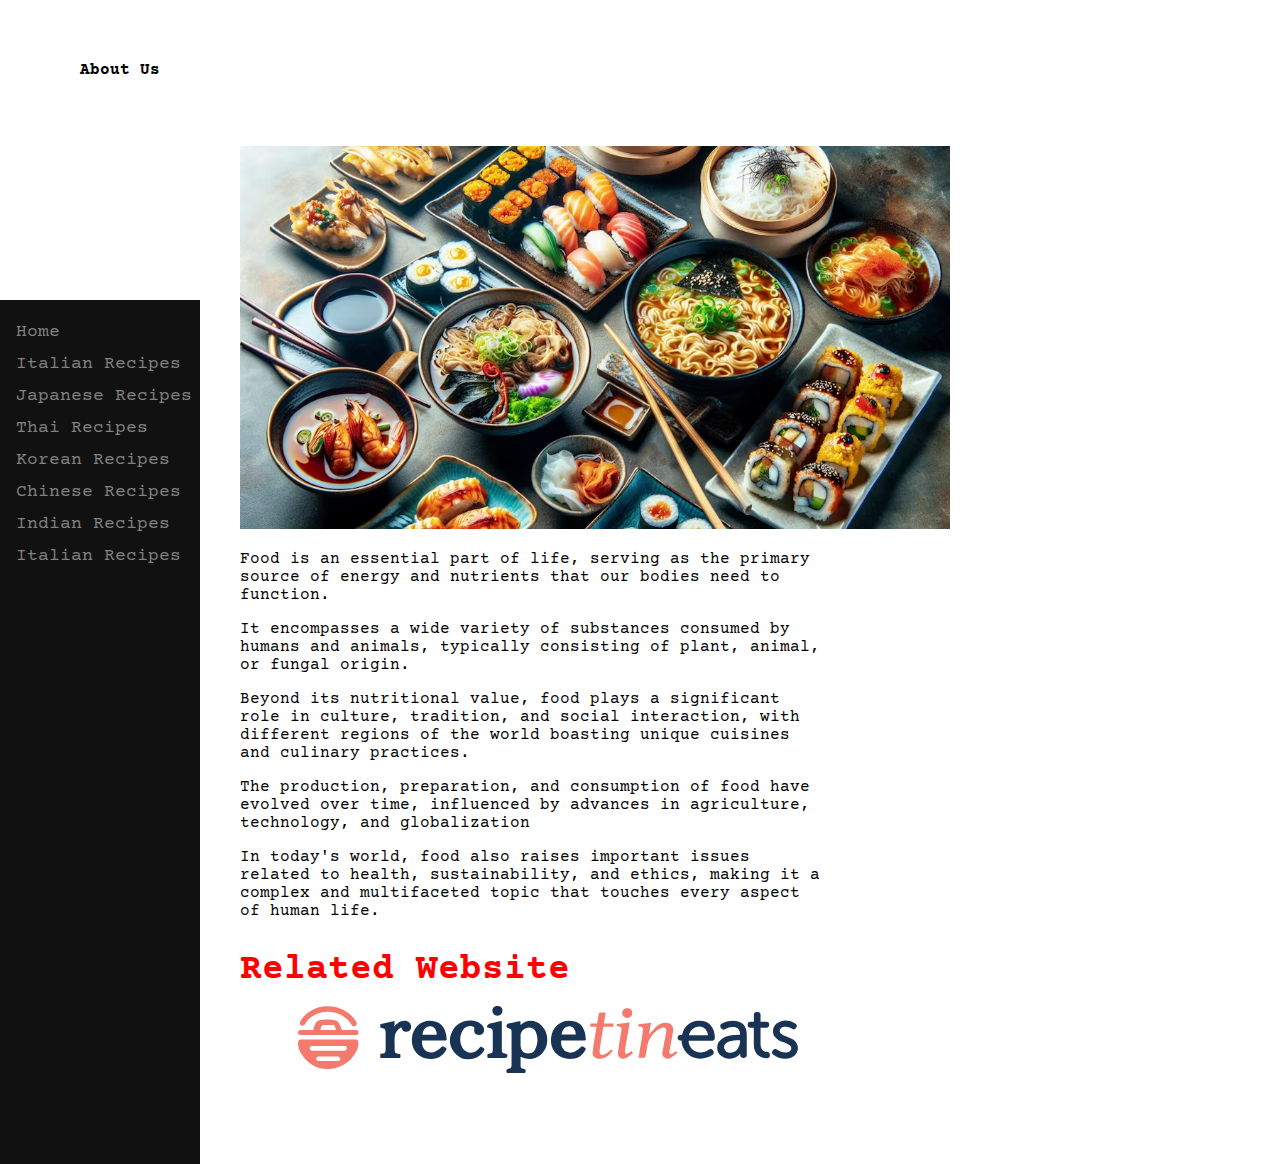
==== about us.html @ 8f79a2c7 "Addd" ====
<html>   

  <head> 

    <title>About Us</title> 

    <link href="main.css" rel="stylesheet" type="text/css"> 

  </head> 

  <body> 

     

    <div class="header">  

      <h4 class="blog-title">About Us</h4> 


    </div> 

     


    <div class="navigation"> 
      <a href="index.html" class="nav-link">Home </a> 
      <a href="about us.html" class="nav-link">Italian Recipes</a>
      <a href="japan.html" class="nav-link">Japanese Recipes </a> 

      <a href="thai.html" class="nav-link">Thai Recipes</a> 

      <a href="korean.html" class="nav-link">Korean Recipes</a> 

      <a href="chinese.html" class="nav-link">Chinese Recipes</a> 

      <a href="puns-page.html" class="nav-link">Indian Recipes</a> 

      <a href="Italian.html" class="nav-link">Italian Recipes</a> 

    </div> 
 

    <div class="main-content"> 

      <div class="section blog-post"> 


        <img class="featured" src="Asian-Food.avif" alt="Recipes"> 

        <div class="blog-content"> 

 

          <p>Food is an essential part of life, serving as the primary source of energy and nutrients that our bodies need to function.</p> 

 

          <p>It encompasses a wide variety of substances consumed by humans and animals, typically consisting of plant, animal, or fungal origin.</p> 

 


 



              <p> Beyond its nutritional value, food plays a significant role in culture, tradition, and social interaction, with different regions of the world boasting unique cuisines and culinary practices.</p> 

        

               <p>The production, preparation, and consumption of food have evolved over time, influenced by advances in agriculture, technology, and globalization</p> 

              <p> In today's world, food also raises important issues related to health, sustainability, and ethics, making it a complex and multifaceted topic that touches every aspect of human life.</p> 

          

 

        </div> 

      </div> 

    </div> 

 

     

    <div class="section related"> 

      <h2 class="heading-related">Related Website</h2> 

      <div class="related-website"> 
        <a href="https://www.recipetineats.com/" alt="Reciple Tin eats">
          <img class="thumbnail" src="Screenshot 2024-09-17 125604.png" alt="https://www.recipetineats.com/"> 
        </a>
        <p class="related-post"> 

        </p> 

      </div> 
     

       

  </body> 

</html>
---- main.css ----
@import url('https://fonts.googleapis.com/css?family=Courier+Prime'); 

@import url('https://fonts.googleapis.com/css?family=Luckiest+Guy'); 

@import url('https://fonts.googleapis.com/css?family=Oooh+Baby'); 

 

body { 

  width: 800px; 

  padding: 30px; 

  font-family: 'Courier Prime'; 

  color: black; 

  background-color: white; 

  margin: 0; 

} 

h1 { 

  font-family: 'Luckiest Guy';  

  font-size: 68px; 

  color: green; 

  text-align: center; 

} 

h2 { 

  font-size: 36px;  

  color: red; 

  margin: 0; 

} 

.header { 

   width: 100%; 
 






   
  padding: 10px 50px; 

} 

.slogan { 

  font-family: 'Oooh Baby';  

  text-align: right; 

  color: #1083c4; 

  font-size: 48px; 

} 

.navigation { 

  height: 100%; 

  width: 200px; 

  position: fixed; 

  z-index: 1; 

  top: 0; 

  left: 0; 

  background-color: #111; 

  overflow-x: hidden; 

  padding-top: 16px; 

  margin-top: 300px;  

} 

.navigation a { 

  padding: 6px 8px 6px 16px; 

  text-decoration: none; 

  font-size: 18px; 

  color: #818181; 

  display: block;   

} 

.navigation a:hover { 

  color: #f1f1f1; 

} 

.main-content, .related { 

  margin-top: 30px; 

  margin-left: 200px; /* Same as the width of the sidenav */ 

  padding: 0px 10px; 

} 

.featured { 

  width: 710px;  

  margin: 5px auto; 

} 

 

.related-post { 

  width: 250px; 

  display: inline-block; 

  vertical-align: top; 

  padding: 10px; 

} 

.related-post img { 

  width: 80%; 

  border-radius: 25px; 

} 
 

.sig { 

  color: orange; 

  font-size: 24px; 

  font-weight: bold; 

}
p {
  text-align: left center;
}
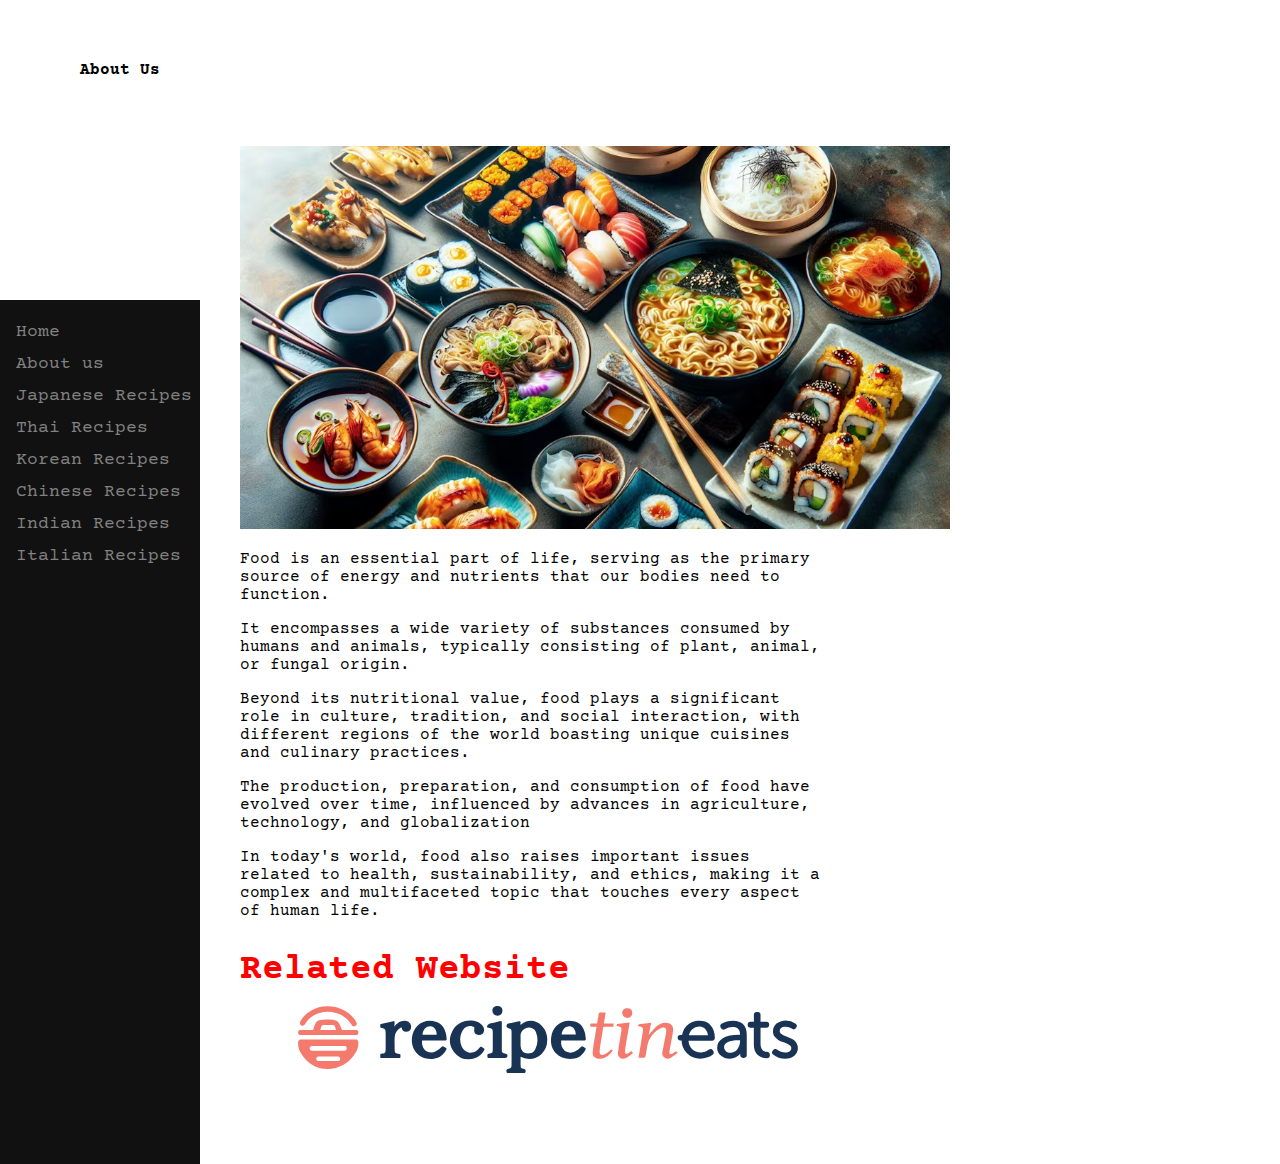
==== commit 1bc504af: "add all" ====
--- a/about us.html
+++ b/about us.html
@@ -23,21 +23,21 @@
 
 
     <div class="navigation"> 
-      <a href="index.html" class="nav-link">Home </a> 
-      <a href="about us.html" class="nav-link">Italian Recipes</a>
-      <a href="japan.html" class="nav-link">Japanese Recipes </a> 
-
-      <a href="thai.html" class="nav-link">Thai Recipes</a> 
-
-      <a href="korean.html" class="nav-link">Korean Recipes</a> 
-
-      <a href="chinese.html" class="nav-link">Chinese Recipes</a> 
-
-      <a href="puns-page.html" class="nav-link">Indian Recipes</a> 
-
-      <a href="Italian.html" class="nav-link">Italian Recipes</a> 
-
-    </div> 
+        <a href="index.html" class="nav-link">Home </a> 
+        <a href="about us.html" class="nav-link">About us</a>
+        <a href="japan.html" class="nav-link">Japanese Recipes </a> 
+  
+        <a href="thai.html" class="nav-link">Thai Recipes</a> 
+  
+        <a href="korean.html" class="nav-link">Korean Recipes</a> 
+  
+        <a href="chinese.html" class="nav-link">Chinese Recipes</a> 
+  
+        <a href="puns-page.html" class="nav-link">Indian Recipes</a> 
+  
+        <a href="Italian.html" class="nav-link">Italian Recipes</a> 
+  
+      </div> 
  
 
     <div class="main-content"> 
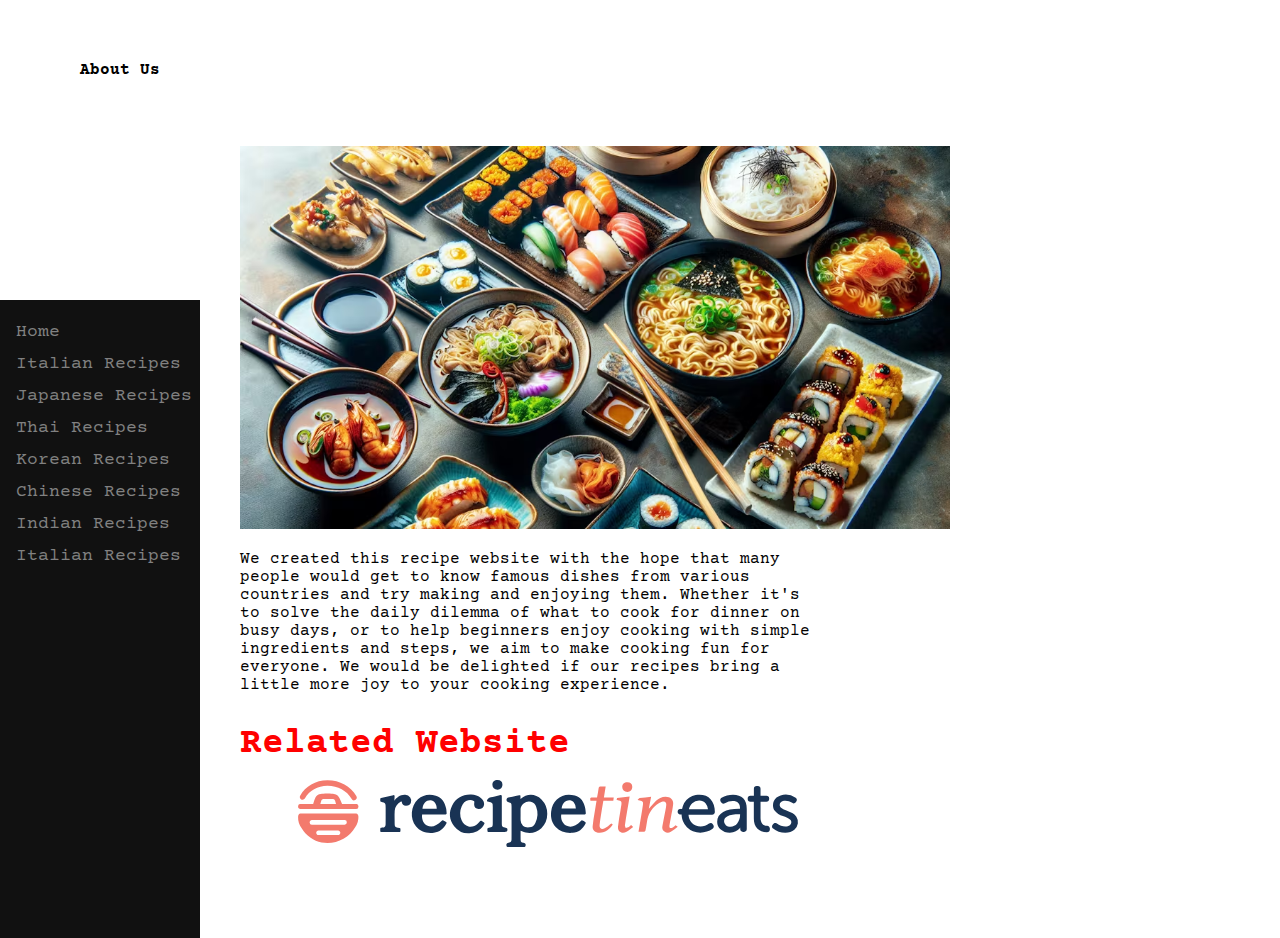
==== commit f3411d74: "add" ====
--- a/about us.html
+++ b/about us.html
@@ -23,21 +23,21 @@
 
 
     <div class="navigation"> 
-        <a href="index.html" class="nav-link">Home </a> 
-        <a href="about us.html" class="nav-link">About us</a>
-        <a href="japan.html" class="nav-link">Japanese Recipes </a> 
-  
-        <a href="thai.html" class="nav-link">Thai Recipes</a> 
-  
-        <a href="korean.html" class="nav-link">Korean Recipes</a> 
-  
-        <a href="chinese.html" class="nav-link">Chinese Recipes</a> 
-  
-        <a href="puns-page.html" class="nav-link">Indian Recipes</a> 
-  
-        <a href="Italian.html" class="nav-link">Italian Recipes</a> 
-  
-      </div> 
+      <a href="index.html" class="nav-link">Home </a> 
+      <a href="about us.html" class="nav-link">Italian Recipes</a>
+      <a href="japan.html" class="nav-link">Japanese Recipes </a> 
+
+      <a href="thai.html" class="nav-link">Thai Recipes</a> 
+
+      <a href="korean.html" class="nav-link">Korean Recipes</a> 
+
+      <a href="chinese.html" class="nav-link">Chinese Recipes</a> 
+
+      <a href="puns-page.html" class="nav-link">Indian Recipes</a> 
+
+      <a href="Italian.html" class="nav-link">Italian Recipes</a> 
+
+    </div> 
  
 
     <div class="main-content"> 
@@ -51,26 +51,13 @@
 
  
 
-          <p>Food is an essential part of life, serving as the primary source of energy and nutrients that our bodies need to function.</p> 
+          <p>We created this recipe website with the hope that many people would get to know famous dishes from various countries and try making and enjoying them.
+             Whether it's to solve the daily dilemma of what to cook for dinner on busy days, or to help beginners enjoy cooking with simple ingredients and steps, we aim to make cooking fun for everyone.
+              We would be delighted if our recipes bring a little more joy to your cooking experience.</p> 
 
  
 
-          <p>It encompasses a wide variety of substances consumed by humans and animals, typically consisting of plant, animal, or fungal origin.</p> 
-
- 
-
-
- 
-
-
-
-              <p> Beyond its nutritional value, food plays a significant role in culture, tradition, and social interaction, with different regions of the world boasting unique cuisines and culinary practices.</p> 
-
         
-
-               <p>The production, preparation, and consumption of food have evolved over time, influenced by advances in agriculture, technology, and globalization</p> 
-
-              <p> In today's world, food also raises important issues related to health, sustainability, and ethics, making it a complex and multifaceted topic that touches every aspect of human life.</p> 
 
           
 
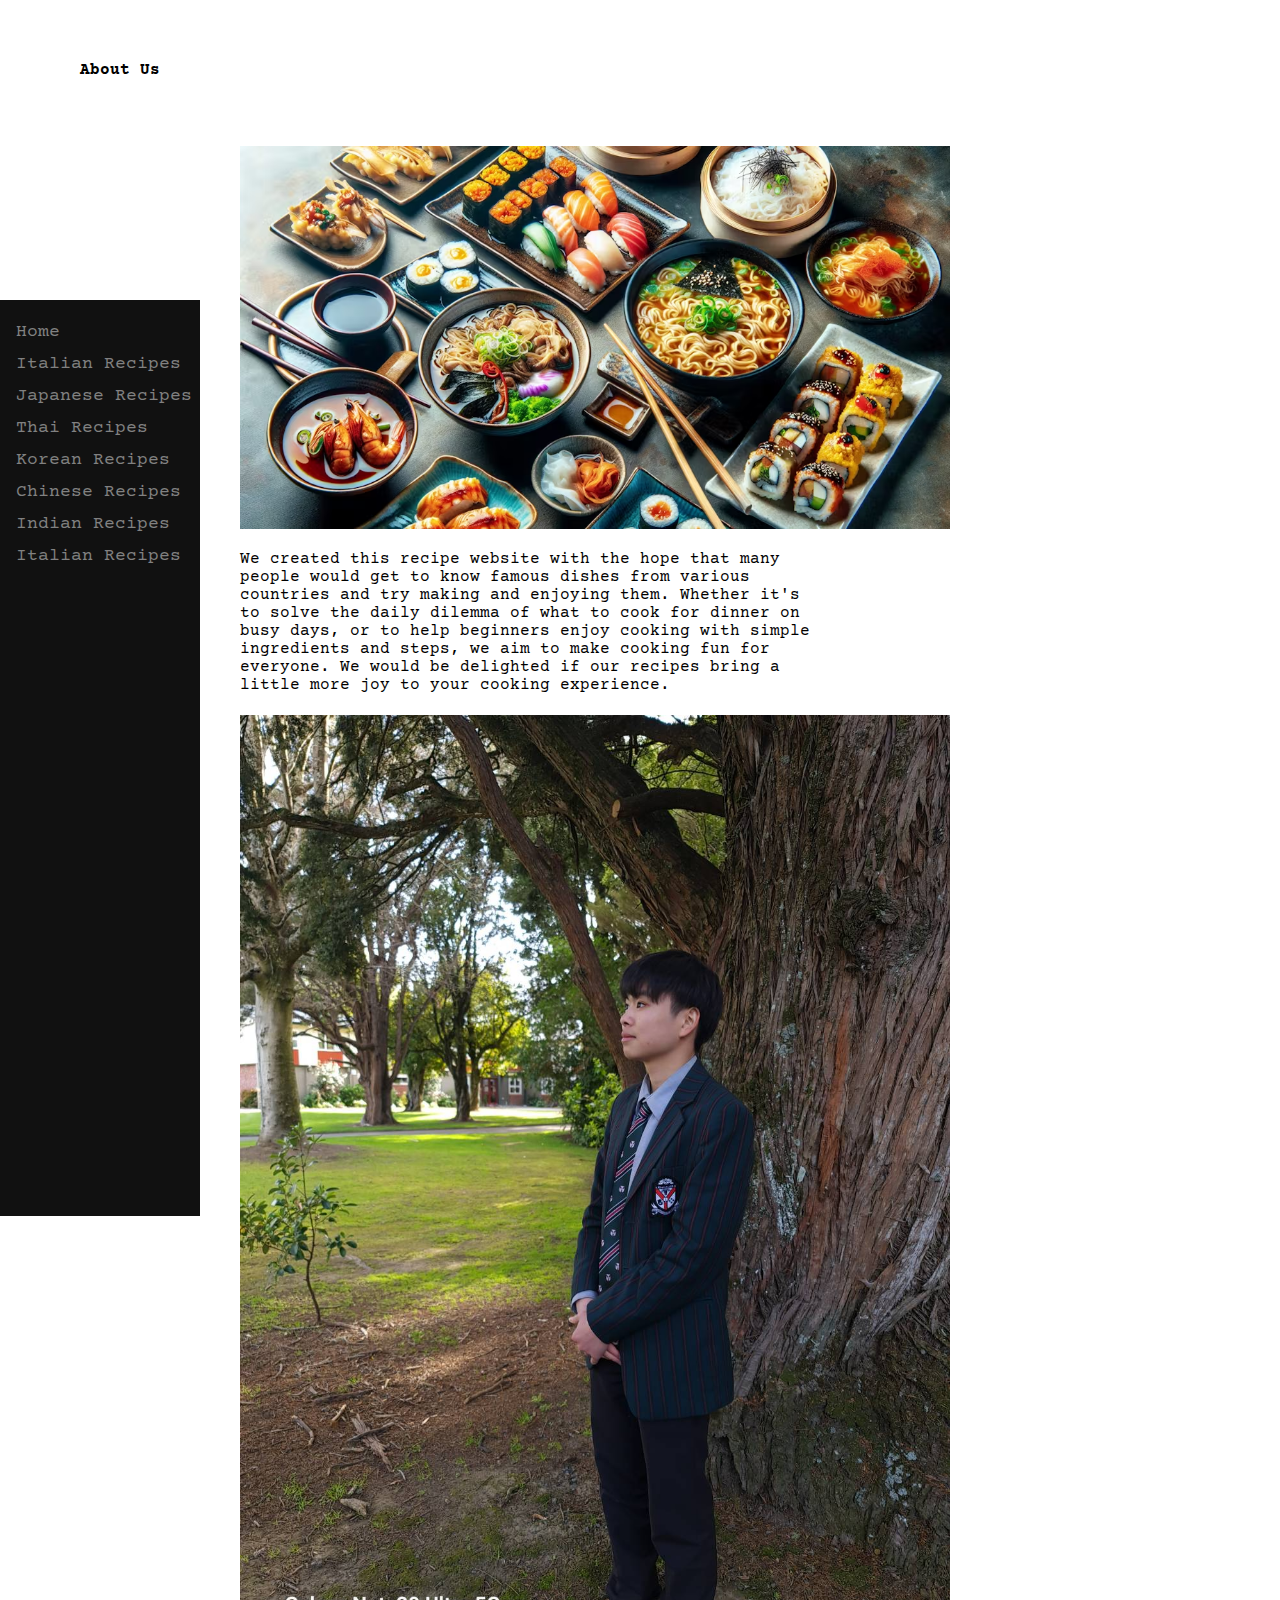
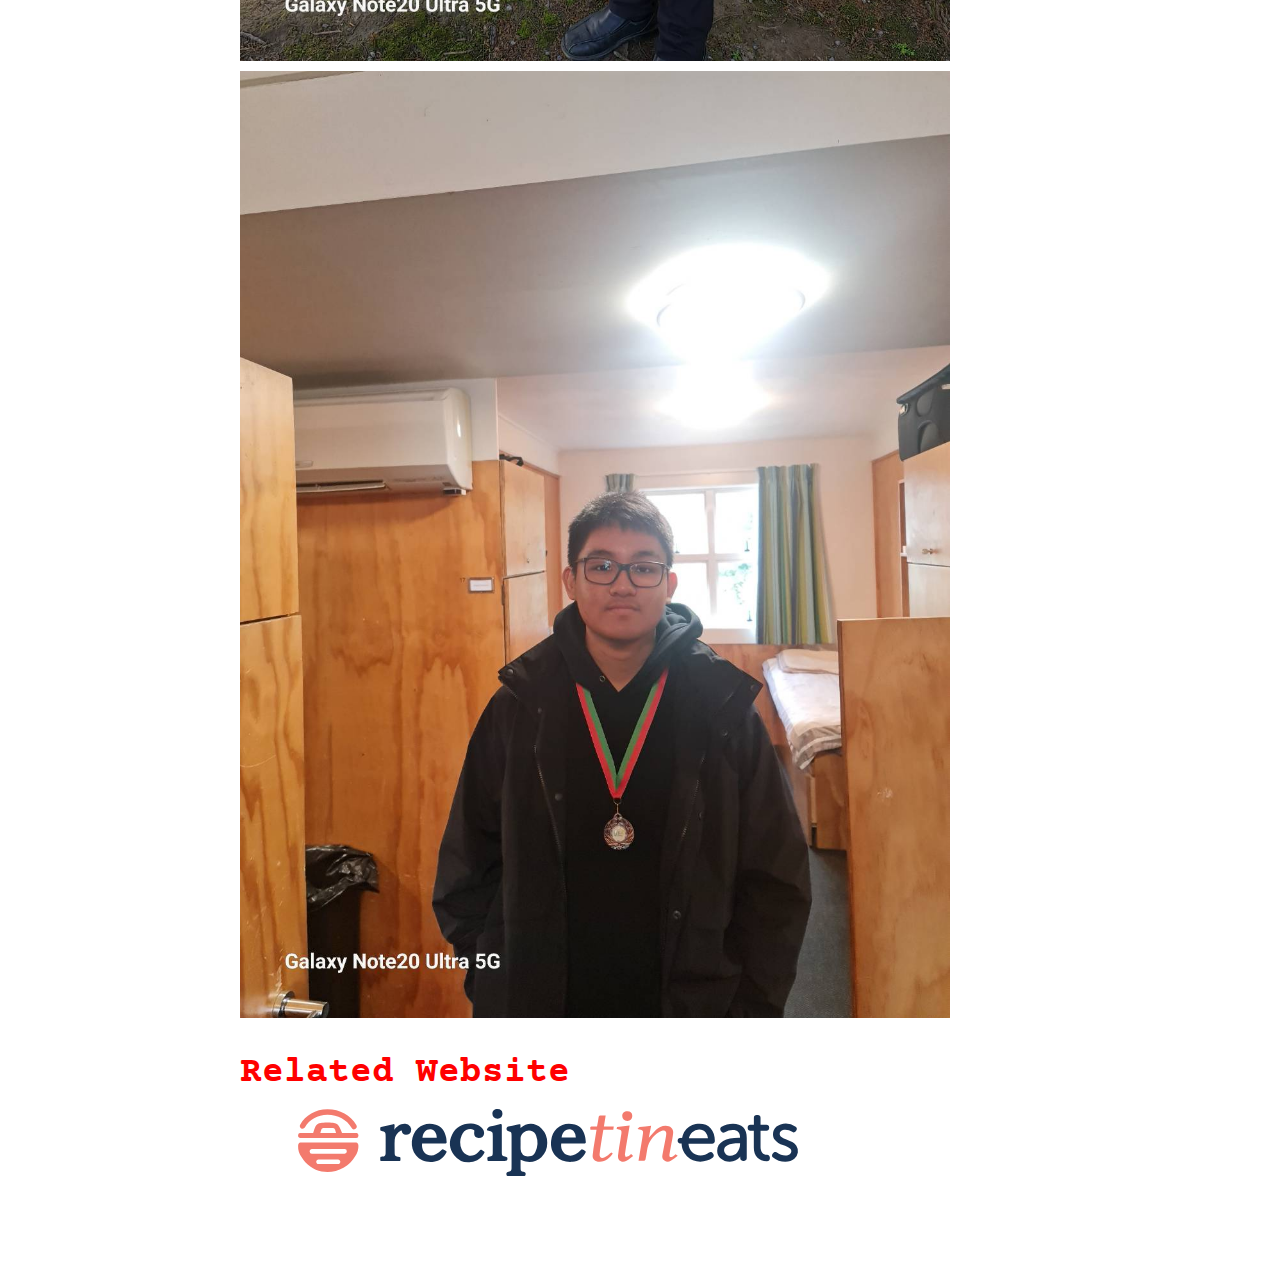
==== commit 35a5e988: "finish" ====
--- a/about us.html
+++ b/about us.html
@@ -56,9 +56,9 @@
               We would be delighted if our recipes bring a little more joy to your cooking experience.</p> 
 
  
-
+              <img class="featured" src="mm.jpg" alt="Recipes">
         
-
+              <img class="featured" src="87579.jpg" alt="Recipes">
           
 
  
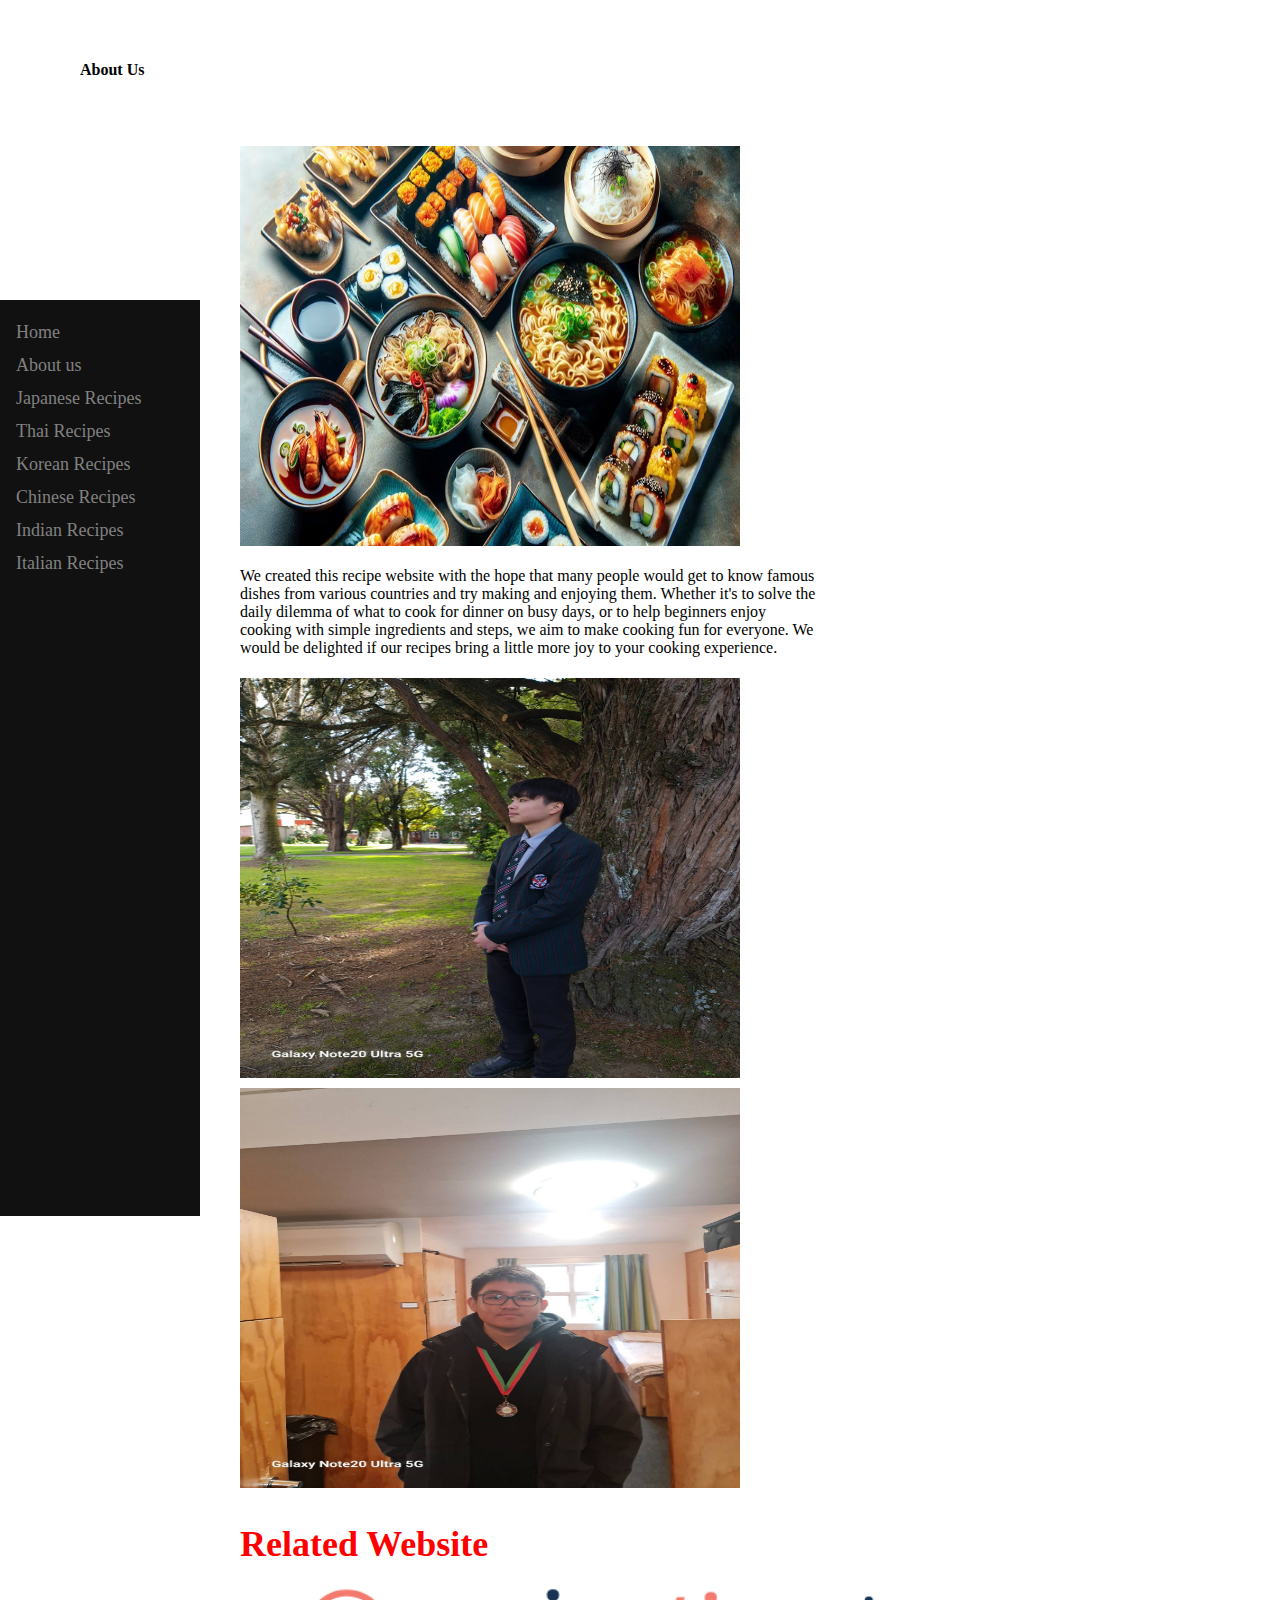
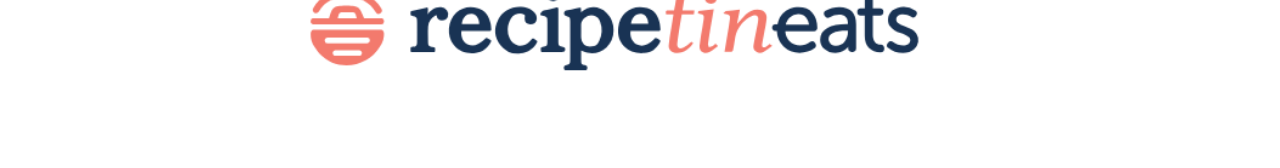
==== commit bb9ee8ea: "add finish" ====
--- a/about us.html
+++ b/about us.html
@@ -24,7 +24,7 @@
 
     <div class="navigation"> 
       <a href="index.html" class="nav-link">Home </a> 
-      <a href="about us.html" class="nav-link">Italian Recipes</a>
+      <a href="about us.html" class="nav-link">About us</a>
       <a href="japan.html" class="nav-link">Japanese Recipes </a> 
 
       <a href="thai.html" class="nav-link">Thai Recipes</a> 
--- a/main.css
+++ b/main.css
@@ -1,10 +1,3 @@
-@import url('https://fonts.googleapis.com/css?family=Courier+Prime'); 
-
-@import url('https://fonts.googleapis.com/css?family=Luckiest+Guy'); 
-
-@import url('https://fonts.googleapis.com/css?family=Oooh+Baby'); 
-
- 
 
 body { 
 
@@ -127,12 +120,15 @@
 
 .featured { 
 
-  width: 710px;  
+  width: 500px;  
 
   margin: 5px auto; 
-
+ height: 400px;
 } 
-
+.thumbnail {
+  width: 710px;
+margin: 5px auto
+}
  
 
 .related-post { 
